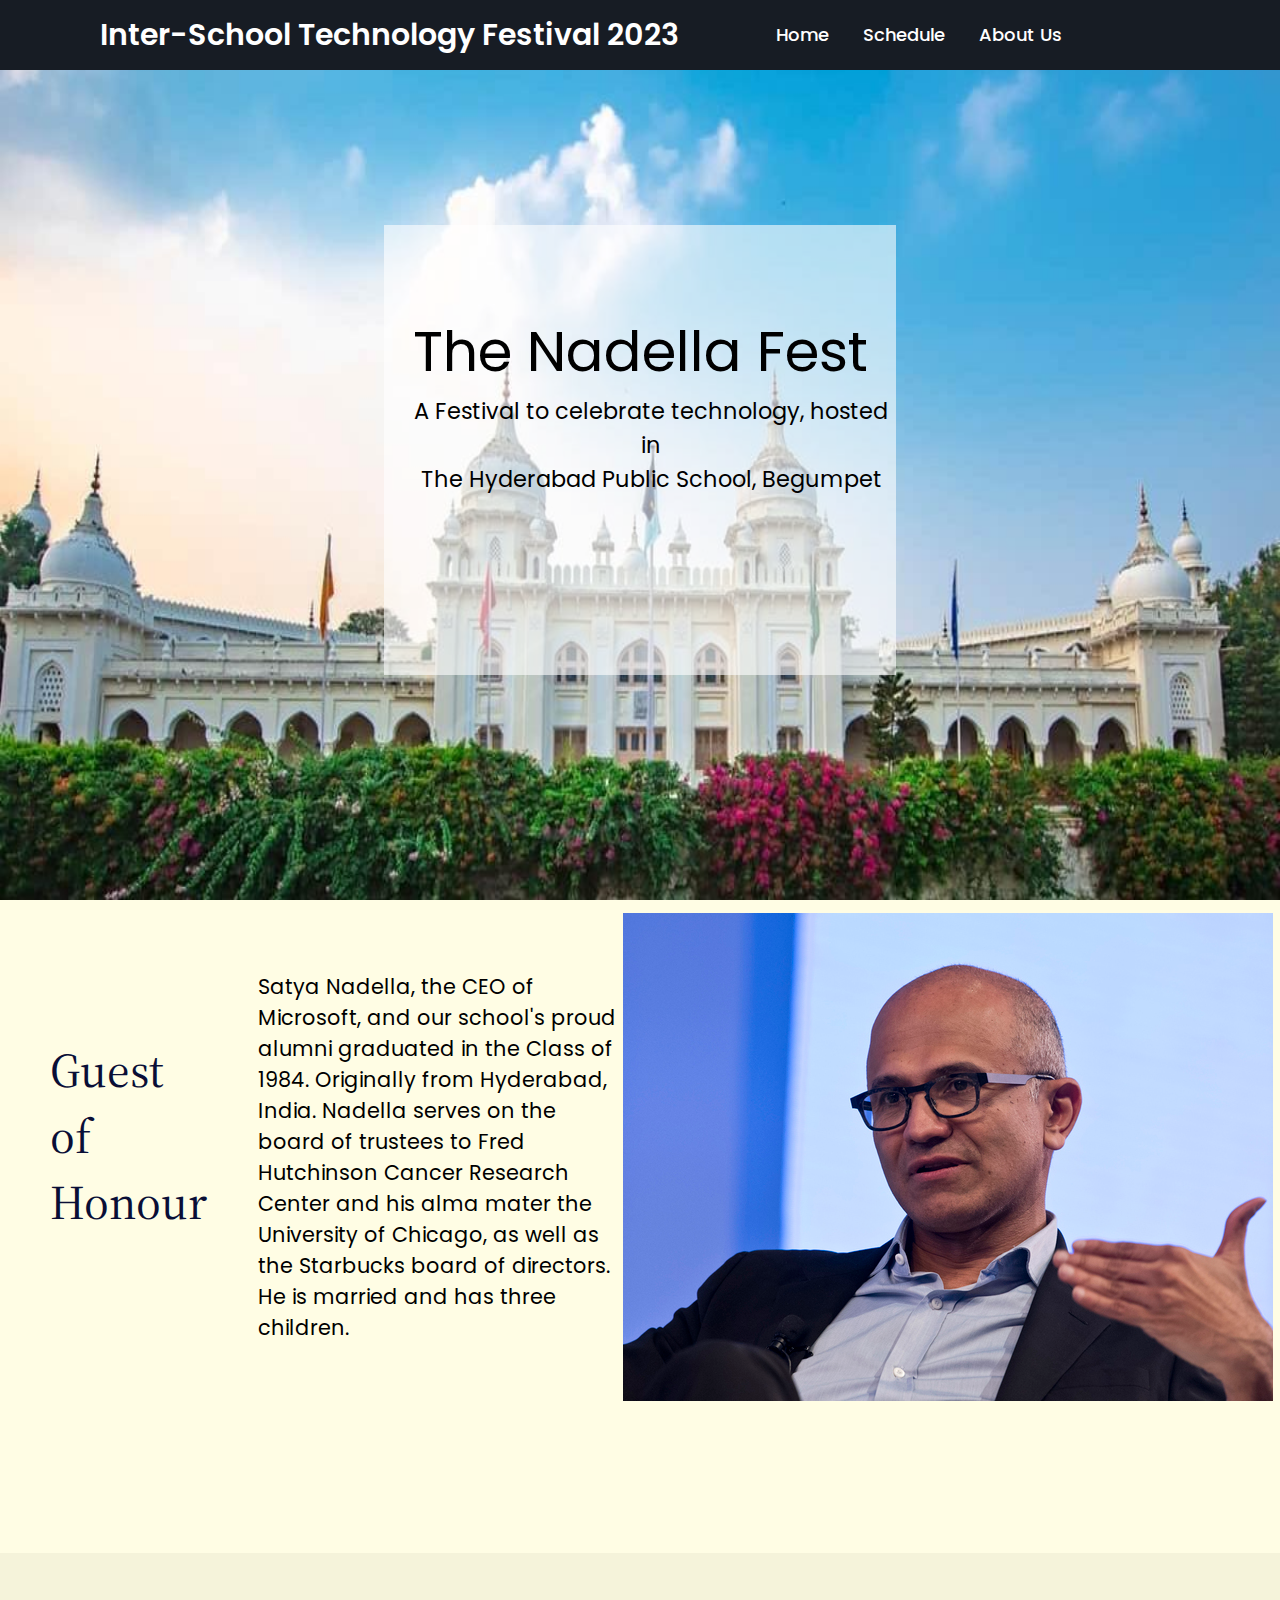
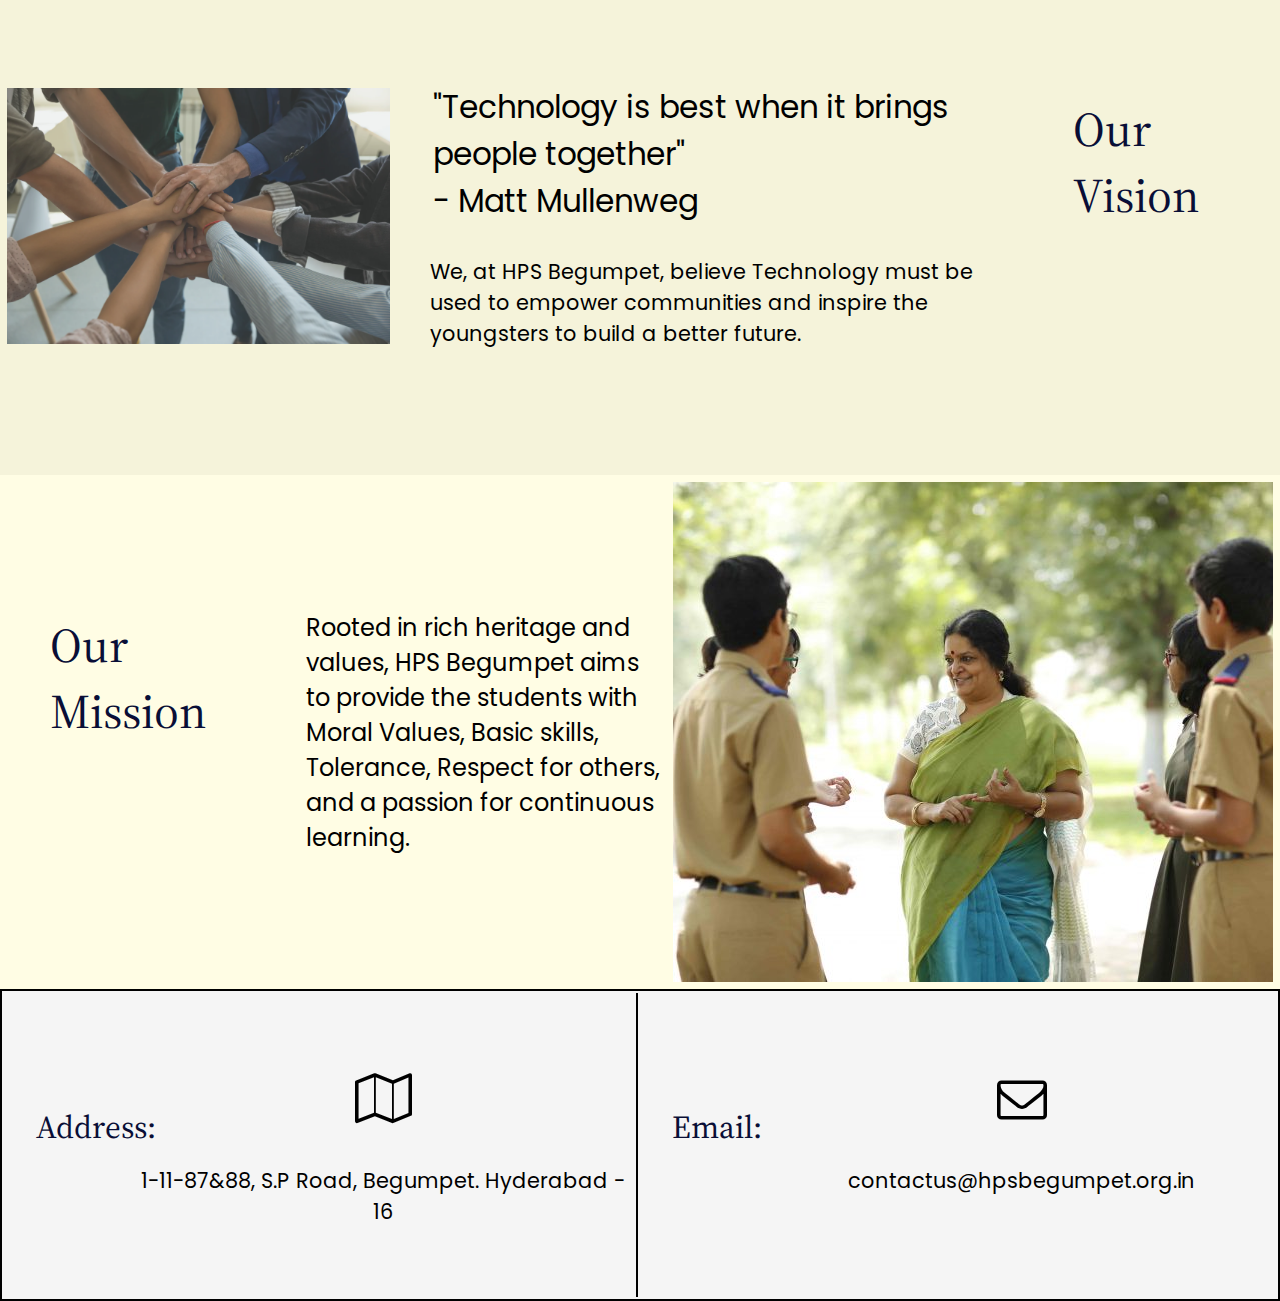
==== index.html @ 0705ca83 "completed" ====
<html lang="en">

<head>
    <meta charset="UTF-8">
    <meta http-equiv="X-UA-Compatible" content="IE=edge">
    <meta name="viewport" content="width=device-width, initial-scale=1.0">
    <title>Home | The Nadella Fest</title>
    <link rel="preconnect" href="https://fonts.googleapis.com">
    <link rel="preconnect" href="https://fonts.gstatic.com" crossorigin>
    <link rel="stylesheet" href="https://cdnjs.cloudflare.com/ajax/libs/font-awesome/5.15.3/css/all.min.css" />
    <link rel="stylesheet" href="https://cdnjs.cloudflare.com/ajax/libs/font-awesome/4.7.0/css/font-awesome.min.css">
    <link href="https://fonts.googleapis.com/css2?family=Source+Serif+Pro:ital@1&display=swap" rel="stylesheet">
    <link rel="stylesheet" href="styles.css">
</head>

<body>
    <div class="wrapper">
        <nav>
            <div class="content">
                <div class="title"><a href="#">Inter-School Technology Festival 2023</a></div>
                <ul class="links">
                    <li><a href="#">Home</a></li>
                    <li><a href="./schedule.html">Schedule</a></li>
                    <li><a href="./aboutus.html">About Us</a></li>
                </ul>
            </div>
        </nav>
    </div>
    <div id="site">
        <!-- <img src="abuotback.jpg" alt="" id="back"> -->
        <img src="HPS.jpg" id="header" alt="">
        <div id="name">
            <p id="kdeofer" style="font-size: 1em">
                The Nadella Fest
            </p>

            <p id="onliner">
                A Festival to celebrate technology, hosted in <br> The Hyderabad Public School, Begumpet
            </p>
        </div>
        <div id="chiefguest" style="height: 72vh;">
            <table>
                <tr>
                    <td style="width:20%">
                        <h2 id="gof">Guest of Honour</h2>
                    </td>
                    <td style="width: 50%;font-size: 1.3em;">
                        Satya Nadella, the CEO of Microsoft, and our school's proud alumni graduated in the Class of
                        1984. Originally from Hyderabad, India. Nadella serves on the board of trustees to Fred
                        Hutchinson Cancer Research Center and his alma mater the University of Chicago, as well as the
                        Starbucks board of directors. He is married and has three children.
                    </td>
                    <td style="height: 500px;width: auto;">
                        <img src="satya.png" alt="">
                    </td>
                </tr>
            </table>
        </div>
        <div id="vision" style="height: 58vh;">
            <table>
                <tr>
                    <td style="height: 58vh;">
                        <img src="team.png" width="100%" alt="">
                    </td>

                    <td style="width: 50%;font-size: 1.3em;">
                        <p style="margin-left:1.5em;font-size: 1.5em; ">
                            "​Technology is best when it brings people together"​ <br> - Matt Mullenweg
                        </p>
                        <br>
                        <p style="margin-left: 2.1em; ">
                            We, at HPS Begumpet, believe Technology must be used to empower communities and inspire the
                            youngsters to build a better future.
                        </p>
                    </td>
                    <td style="height:100%">
                        <h2 id="gof">
                            Our Vision
                        </h2>
                    </td>
                </tr>
            </table>
        </div>
        <div id="mission" style="height: 58vh;">
            <table>
                <tr>
                    <td style="height:100%">
                        <h2 id="gof">
                            Our Mission
                        </h2>
                    </td>
                    <td style="width: 50%;font-size: 1.5em;">
                        <p style="margin-left: 2.1em; ">
                            Rooted in rich heritage and values, HPS Begumpet aims to provide the students with Moral
                            Values, Basic skills, Tolerance,
                            Respect for others, and a passion for continuous learning.
                        </p>
                    </td>
                    <td>
                        <img src="mission.jpg" alt="" srcset="">
                    </td>
                </tr>
            </table>
            <footer style="background-color: whitesmoke;border: 2px solid black;">
                <table>
                    <tr>
                        <td
                            style="width: 50vw;text-align: center;padding-top: 5em;border-right: 2px solid black;">
                            <a href="https://goo.gl/maps/MDimHa74vUHeFaJEA">
                                <i class="fa fa-map-o" style="font-size:50px;display: inline;color: black;"></i>
                            </a>
                            <h2 style="display: inline;">Address:</h2>
                            <p style="margin-top: 2em;font-size: 1.3em;">1-11-87&88, S.P Road, Begumpet. Hyderabad - 16
                            </p>
                        </td>
                        <td style="width: 50vw;text-align: center;padding-top: 5em;">
                            <a href="mailto:contactus@hpsbegumpet.org.in">
                                <i class="fa fa-envelope-o" style="font-size:50px;color: black;"></i>
                            </a>
                            <h2 style="display: inline;">Email:</h2>
                            <p style="margin-top: 2em;font-size: 1.3em;">contactus@hpsbegumpet.org.in</p>
                        </td>
                    </tr>
                </table>
            </footer>
        </div>
    </div>

</body>

</html>
---- styles.css ----
@import url('https://fonts.googleapis.com/css2?family=Poppins:wght@200;300;400;500;600;700&display=swap');
blockquote {
    margin-left: 10em;
    padding: 1em;
    color: black;
    font-family: 'Source Serif Pro', serif;
    font-weight: 300;
    font-size: 2em;
    width: 70%;
    margin-right: 0;
}

body {
    margin: 0;
    background-color: rgb(255, 253, 228);
}

div.site {
    margin: 0;
    height: 85%;
    width: 100%;
    /* background-image: url('abuotback.jpg'); */
}

p#onliner{
    font-size: 0.4em;
    margin-left: 1em;
}

#name{
    z-index: 0;
    position: absolute;
    top: 25vh;
    left: 30vw;
    width: 40vw;
    height: 50vh;
    text-align: center;
    padding-top: 1.5em;
    font-family: sans-serif;
    font-size: 3.5em;
    background: rgba(255, 255, 255, 0.6);
}

img#header {
    height: 100%;
    margin-left: auto;
    margin-right: auto;
    margin-top: 0em;
    width: 100%;
    z-index: 5;
}

h2{
    padding: 1em;
    color: black;
    font-family: 'Source Serif Pro', serif;
    font-weight: 400;
    font-size: 1.3em;
    width: 80%;
    margin-right: 0;
    /* float: r; */
}

h2,
h3 {
    font-weight: 400;
    height: 7em;
    width: fit-content;
    float: left;
    color: rgb(9, 14, 54);
    font-size: 2em;
    width: 20%;
    font-family: 'Source Serif Pro', serif;
}

.wrapper{
    z-index: 100;
}

#satti{
    display: -webkit-box;
    margin-left: auto;
    width: 40%;    
}

p#gal {
    font-weight: 400;
    height: 7em;
    width: fit-content;
    margin: auto;
    color: rgb(9, 14, 54);
    font-size: 2em;
    font-family: 'Source Serif Pro', serif;
}

h3 {
    padding-right: 1em;
}

h5 {
    font-size: 1em;
    font-weight: normal;
}

#aboutus,
#events {
    background-color: rgba(255, 253, 228, 0.651) !important;
}

#history,
#vision {
    background-color: rgb(245, 243, 218);
}

#e1,
#e2,
#e3 {
    display: block;
    margin-left: 20%;
    float: right;
}

h2#gof{
    font-size: 3em;
}

.social {
    margin: 2.1em 0 0 0;
}

.social a {
    padding: 10px 15px;
}

.social a {
    height: 200px;
    width: 200px;
    background: #fff;
    line-height: 40px;
    text-align: center;
    font-size: 1em;
    border-radius: 5px;
    transition: 0.3s;
}

#hi-img {
    width: 1000px;
    margin: auto
}

img {
    margin: 5px;
}

#vis {
    position: absolute;
    left: 2.35%;
}

#aims {
    top: 320%;
    position: absolute;
}

.galery {
    display: inline;
    width: 20%;
    height: 3%;
    margin-left: 1em;
    margin-bottom: 10em;
    margin-right: auto;
}

img#gal_img {
    width: 30%;
    height: 50%;
}

* {
    margin: 0;
    padding: 0;
    box-sizing: border-box;
    text-decoration: none;
    font-family: 'Poppins', sans-serif;
}

.wrapper {
    background: #171c24;
    position: fixed;
    width: 100%;
}

.wrapper nav {
    position: relative;
    display: flex;
    max-width: calc(100% - 200px);
    margin: 0 auto;
    height: 70px;
    align-items: center;
    justify-content: space-between;
}

nav .content {
    display: flex;
    align-items: center;
}

nav .content .links {
    margin-left: 80px;
    display: flex;
}

.content .title a {
    color: #fff;
    font-size: 30px;
    font-weight: 600;
}

.content .links li {
    list-style: none;
    line-height: 70px;
}

.content .links li a,
.content .links li label {
    color: #fff;
    font-size: 18px;
    font-weight: 500;
    padding: 9px 17px;
    border-radius: 5px;
    transition: all 0.3s ease;
}

.content .links li label {
    display: none;
}

.content .links li a:hover,
.content .links li label:hover {
    background: #323c4e;
}

.content .links ul {
    position: absolute;
    background: #171c24;
    top: 80px;
    z-index: -1;
    opacity: 0;
    visibility: hidden;
}

.content .links li:hover>ul {
    top: 70px;
    opacity: 1;
    visibility: visible;
    transition: all 0.3s ease;
}

.content .links ul li a {
    display: block;
    width: 100%;
    line-height: 30px;
    border-radius: 0px!important;
}

.content .links ul ul {
    position: absolute;
    top: 0;
    right: calc(-100% + 8px);
}

.content .links ul li {
    position: relative;
}

.content .links ul li:hover ul {
    top: 0;
}
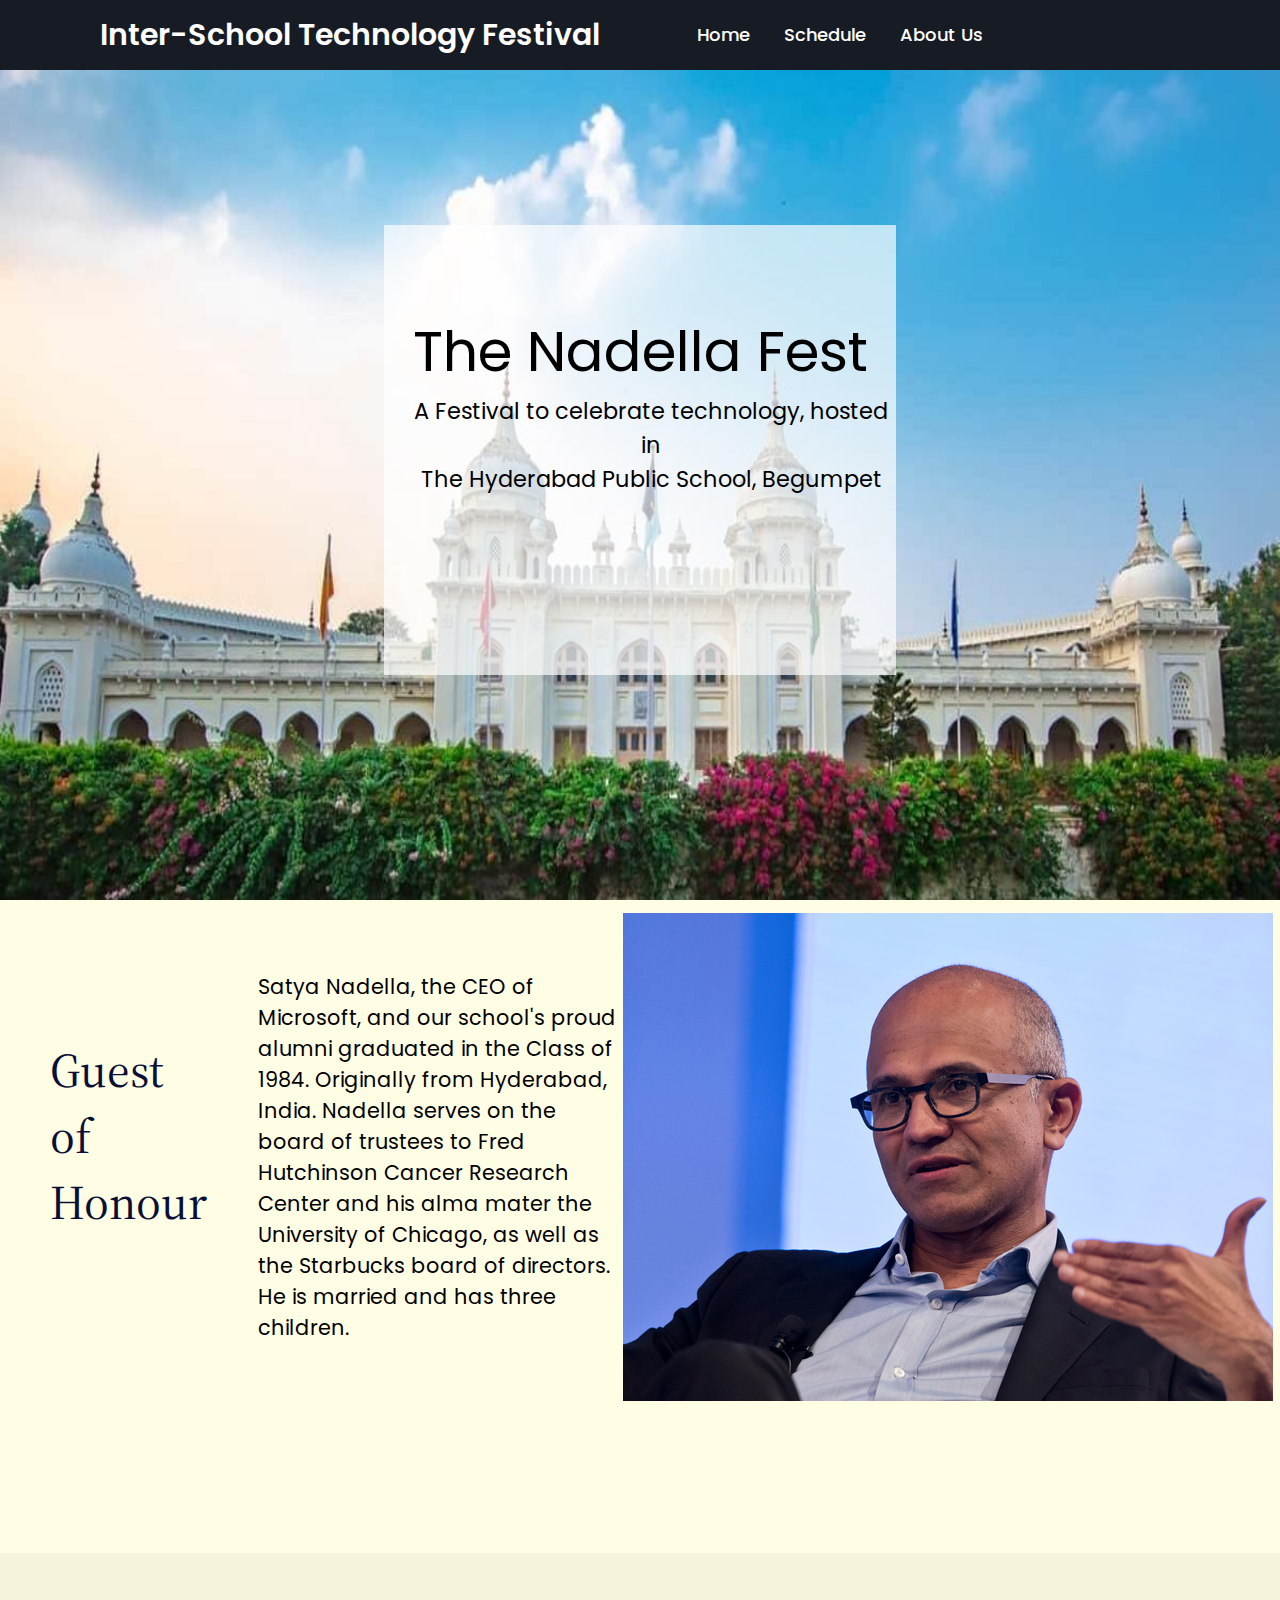
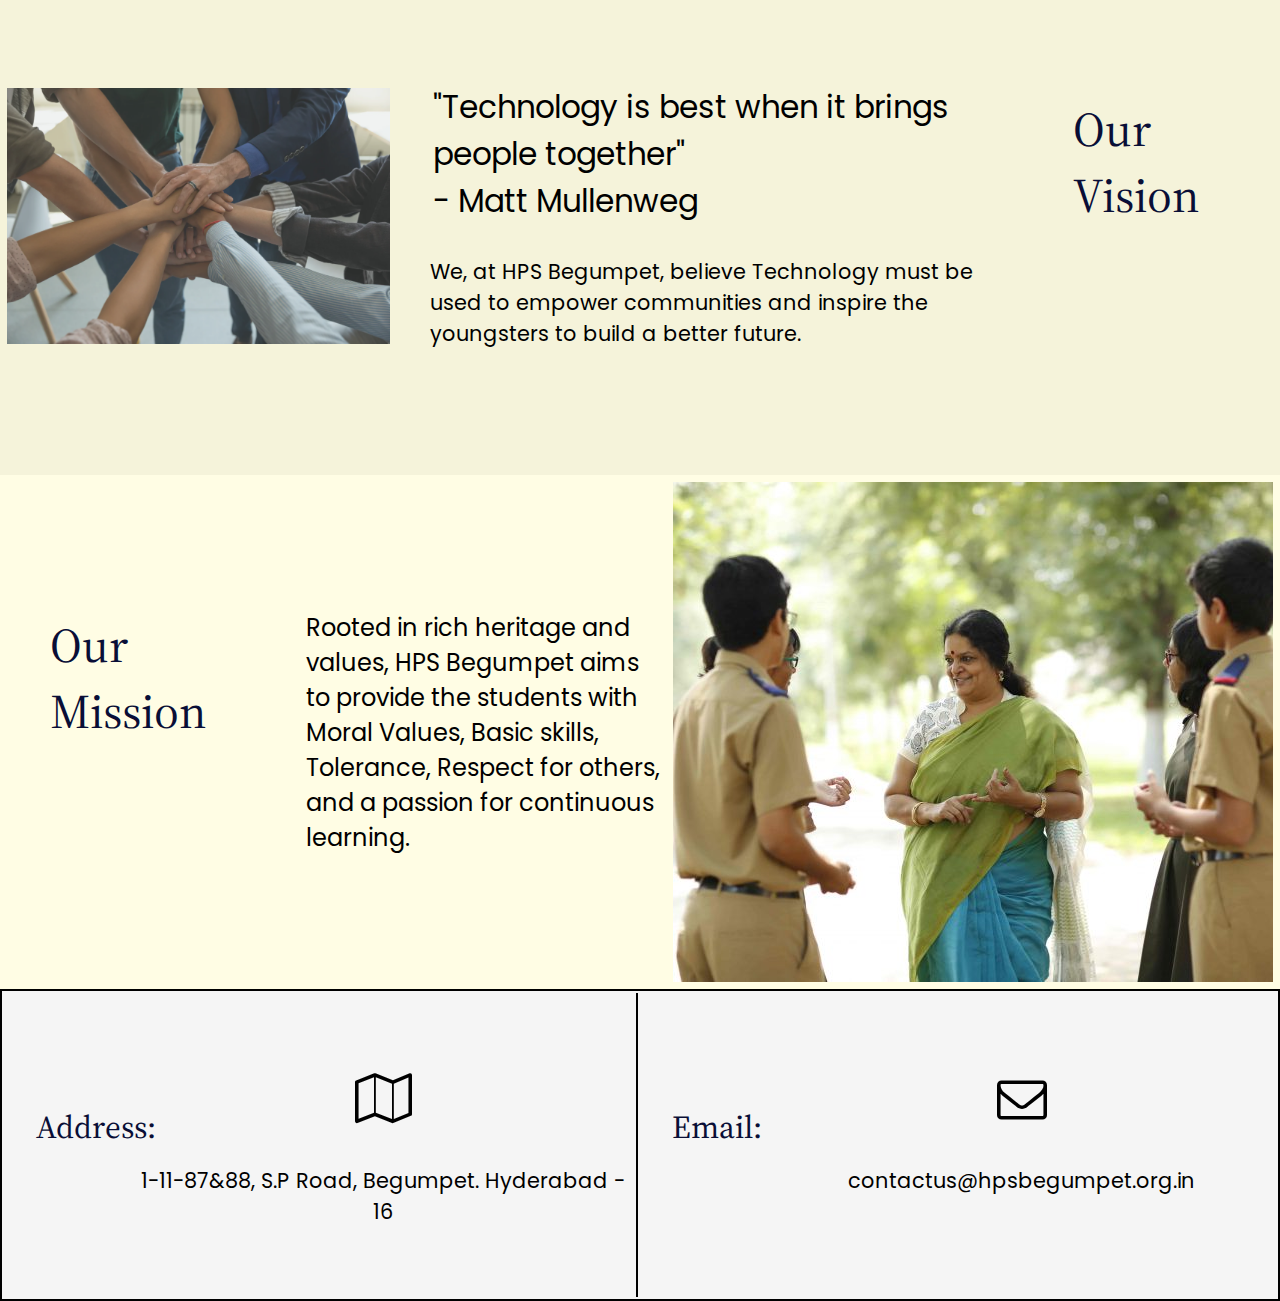
==== commit 62aadbff: "more bug fixes" ====
--- a/index.html
+++ b/index.html
@@ -17,7 +17,7 @@
     <div class="wrapper">
         <nav>
             <div class="content">
-                <div class="title"><a href="#">Inter-School Technology Festival 2023</a></div>
+                <div class="title"><a href="#">Inter-School Technology Festival</a></div>
                 <ul class="links">
                     <li><a href="#">Home</a></li>
                     <li><a href="./schedule.html">Schedule</a></li>
--- a/styles.css
+++ b/styles.css
@@ -38,7 +38,7 @@
     padding-top: 1.5em;
     font-family: sans-serif;
     font-size: 3.5em;
-    background: rgba(255, 255, 255, 0.6);
+    background: rgba(255, 255, 255, 0.69);
 }
 
 img#header {
@@ -275,4 +275,20 @@
 
 .content .links ul li:hover ul {
     top: 0;
+}
+
+@media screen and (max-width: 1103px) {
+    div#title{
+        font-size: 20px !important;
+    }
+    div{
+        height: fit-content !important;
+    }
+    div#name{
+        margin-bottom: 2em;
+    }
+    img{
+        height: 100vh !important;
+        width: auto;
+    }
 }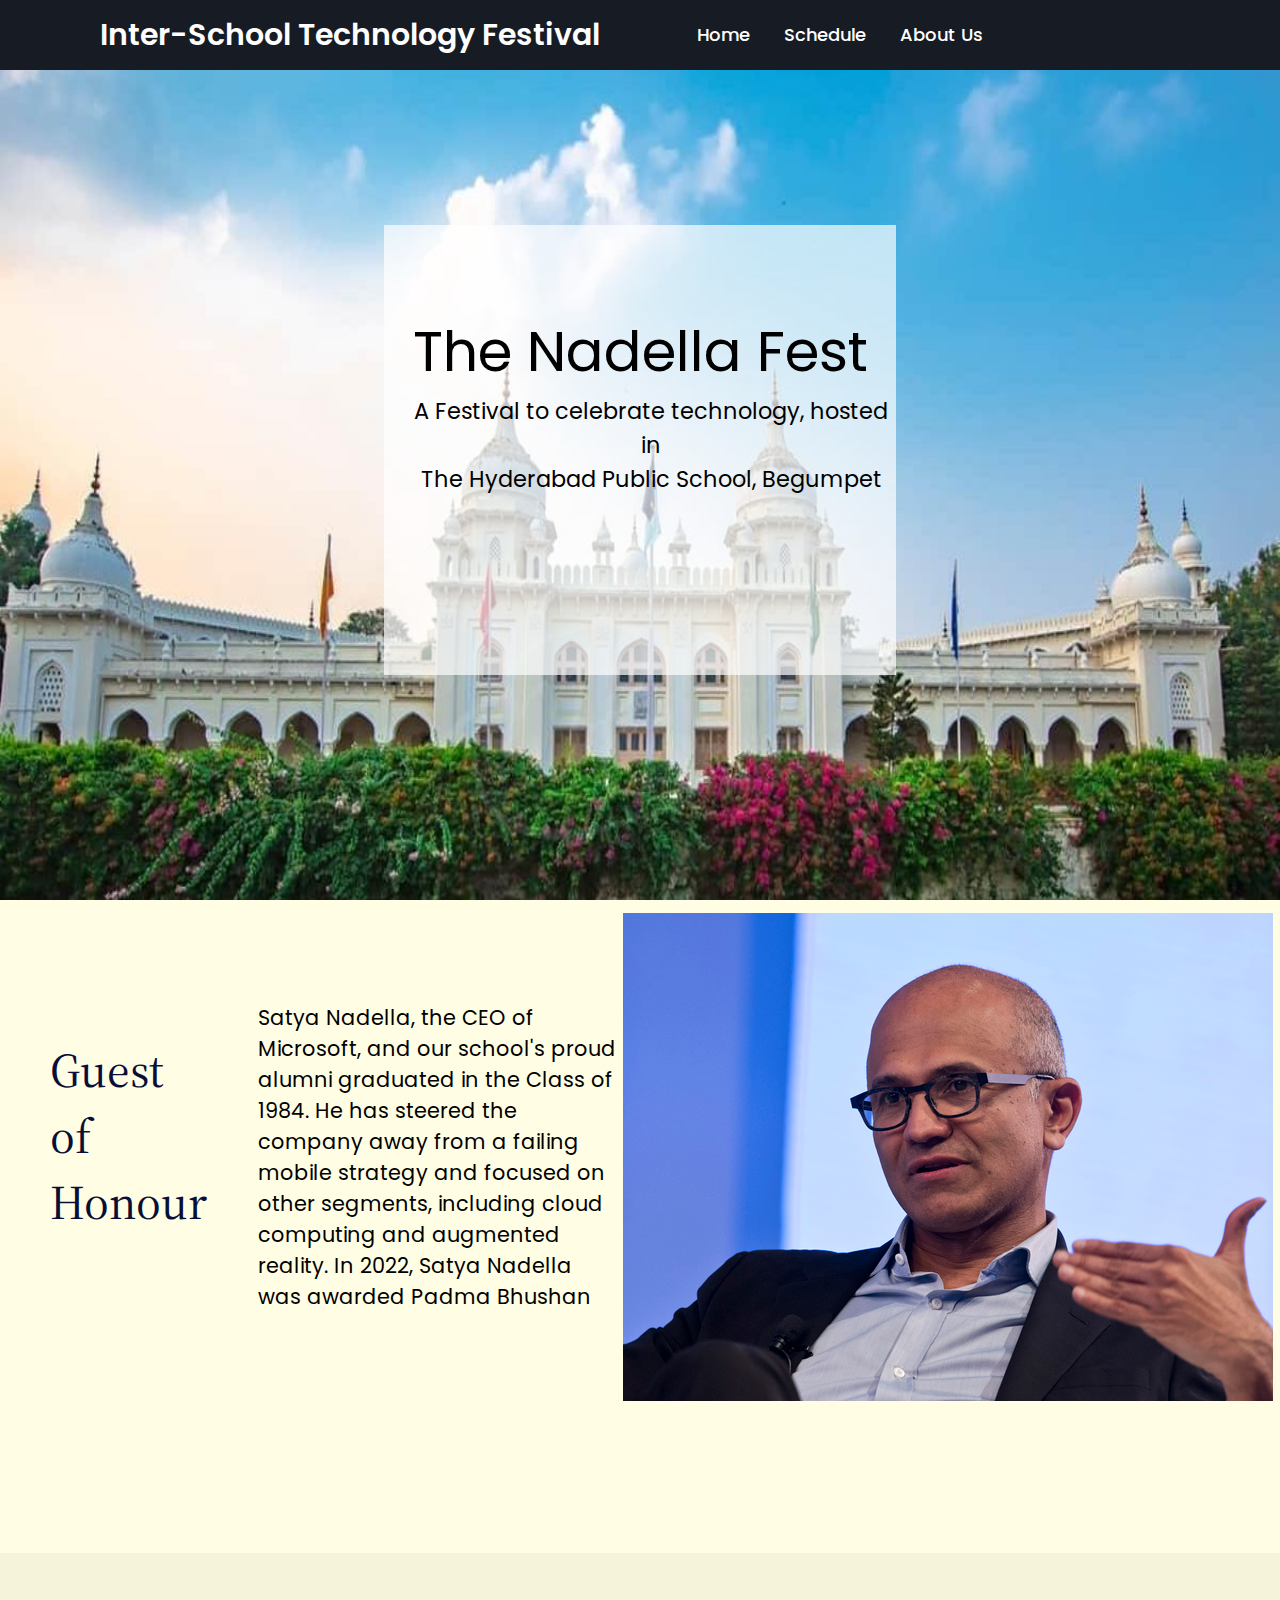
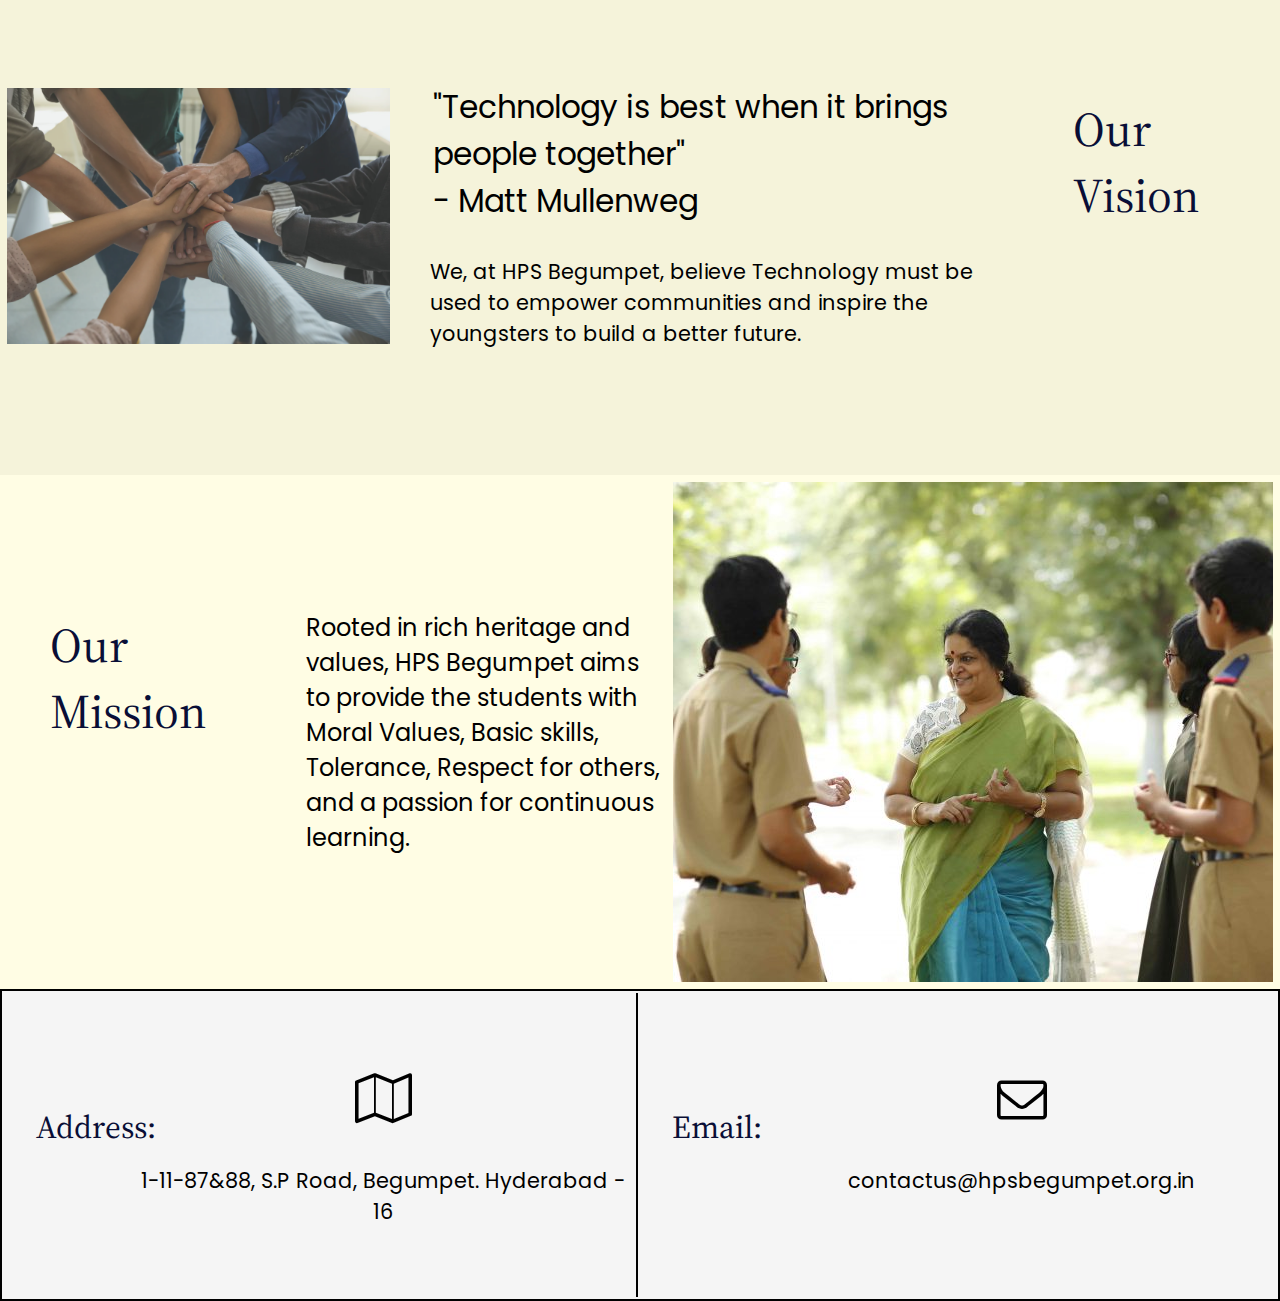
==== commit 0cde66d4: "info update" ====
--- a/index.html
+++ b/index.html
@@ -46,9 +46,7 @@
                     </td>
                     <td style="width: 50%;font-size: 1.3em;">
                         Satya Nadella, the CEO of Microsoft, and our school's proud alumni graduated in the Class of
-                        1984. Originally from Hyderabad, India. Nadella serves on the board of trustees to Fred
-                        Hutchinson Cancer Research Center and his alma mater the University of Chicago, as well as the
-                        Starbucks board of directors. He is married and has three children.
+                        1984. He has steered the company away from a failing mobile strategy and focused on other segments, including cloud computing and augmented reality. In 2022, Satya Nadella was awarded Padma Bhushan
                     </td>
                     <td style="height: 500px;width: auto;">
                         <img src="satya.png" alt="">
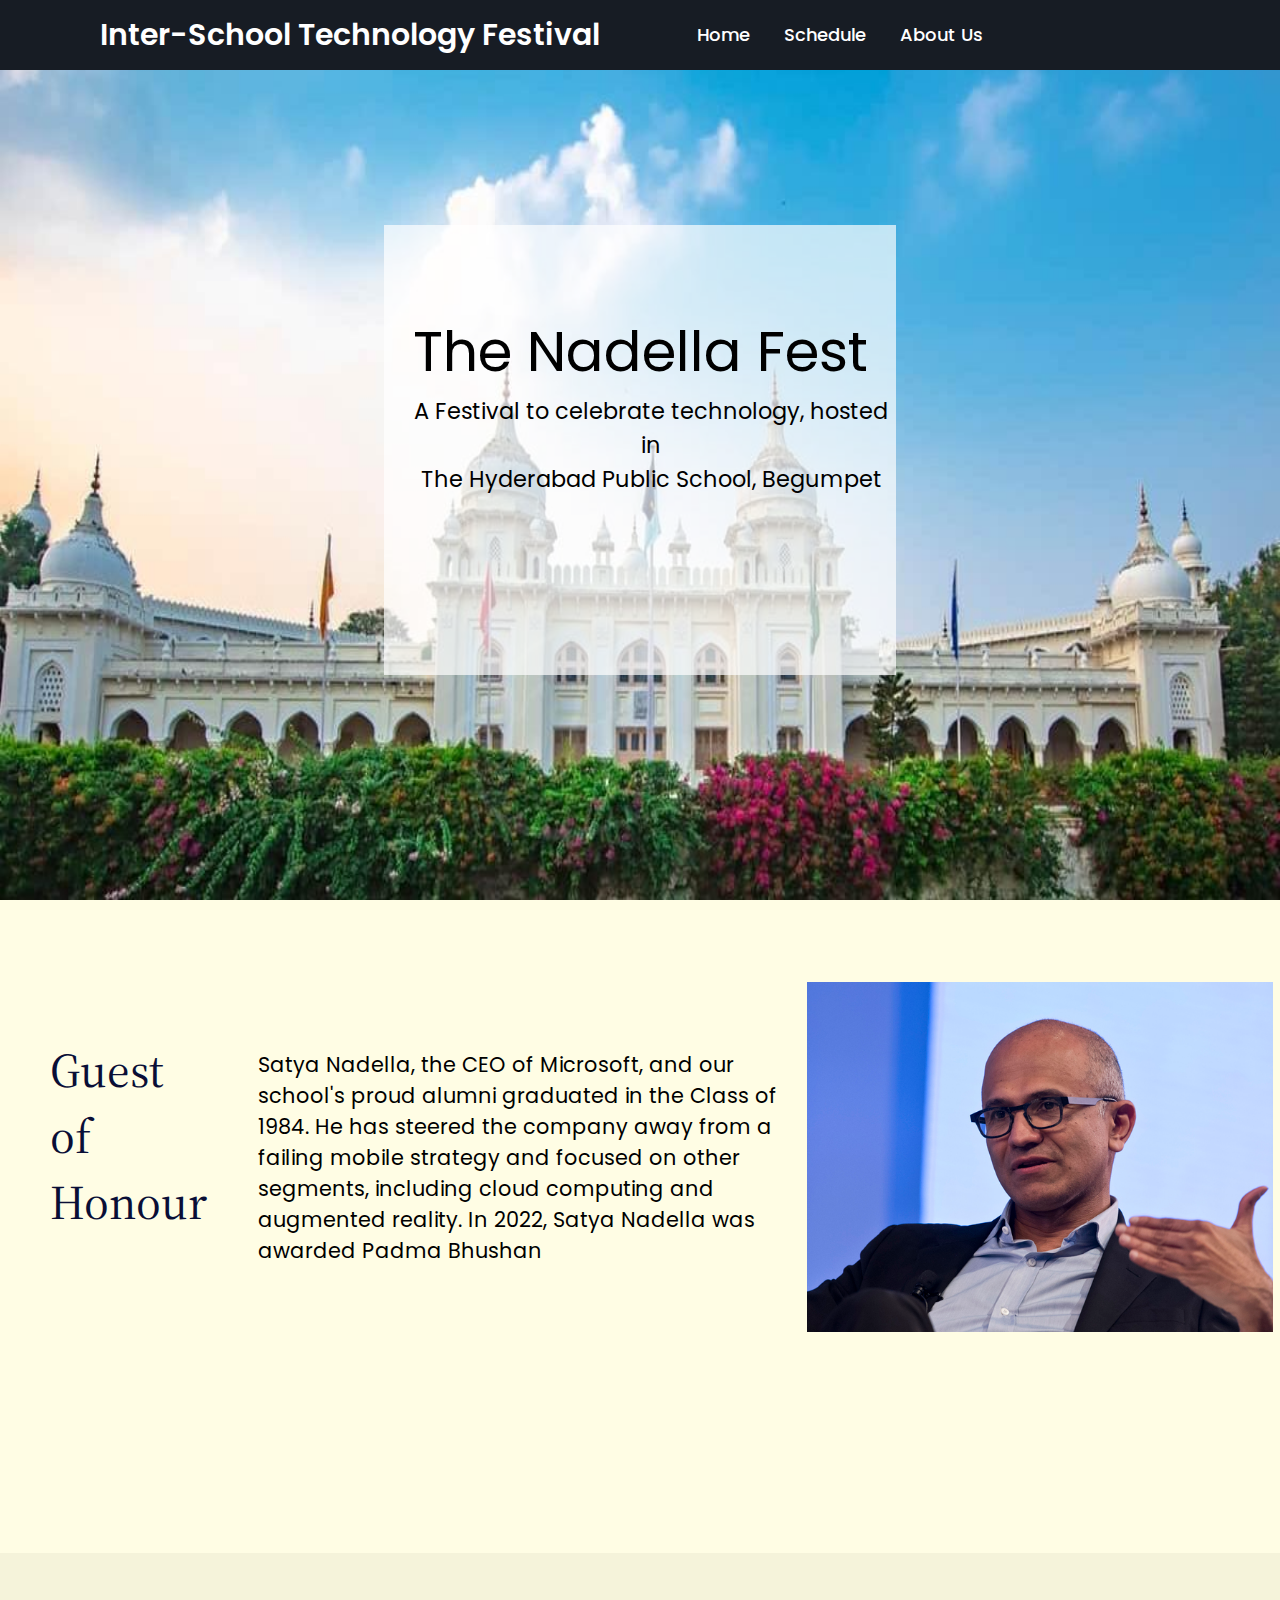
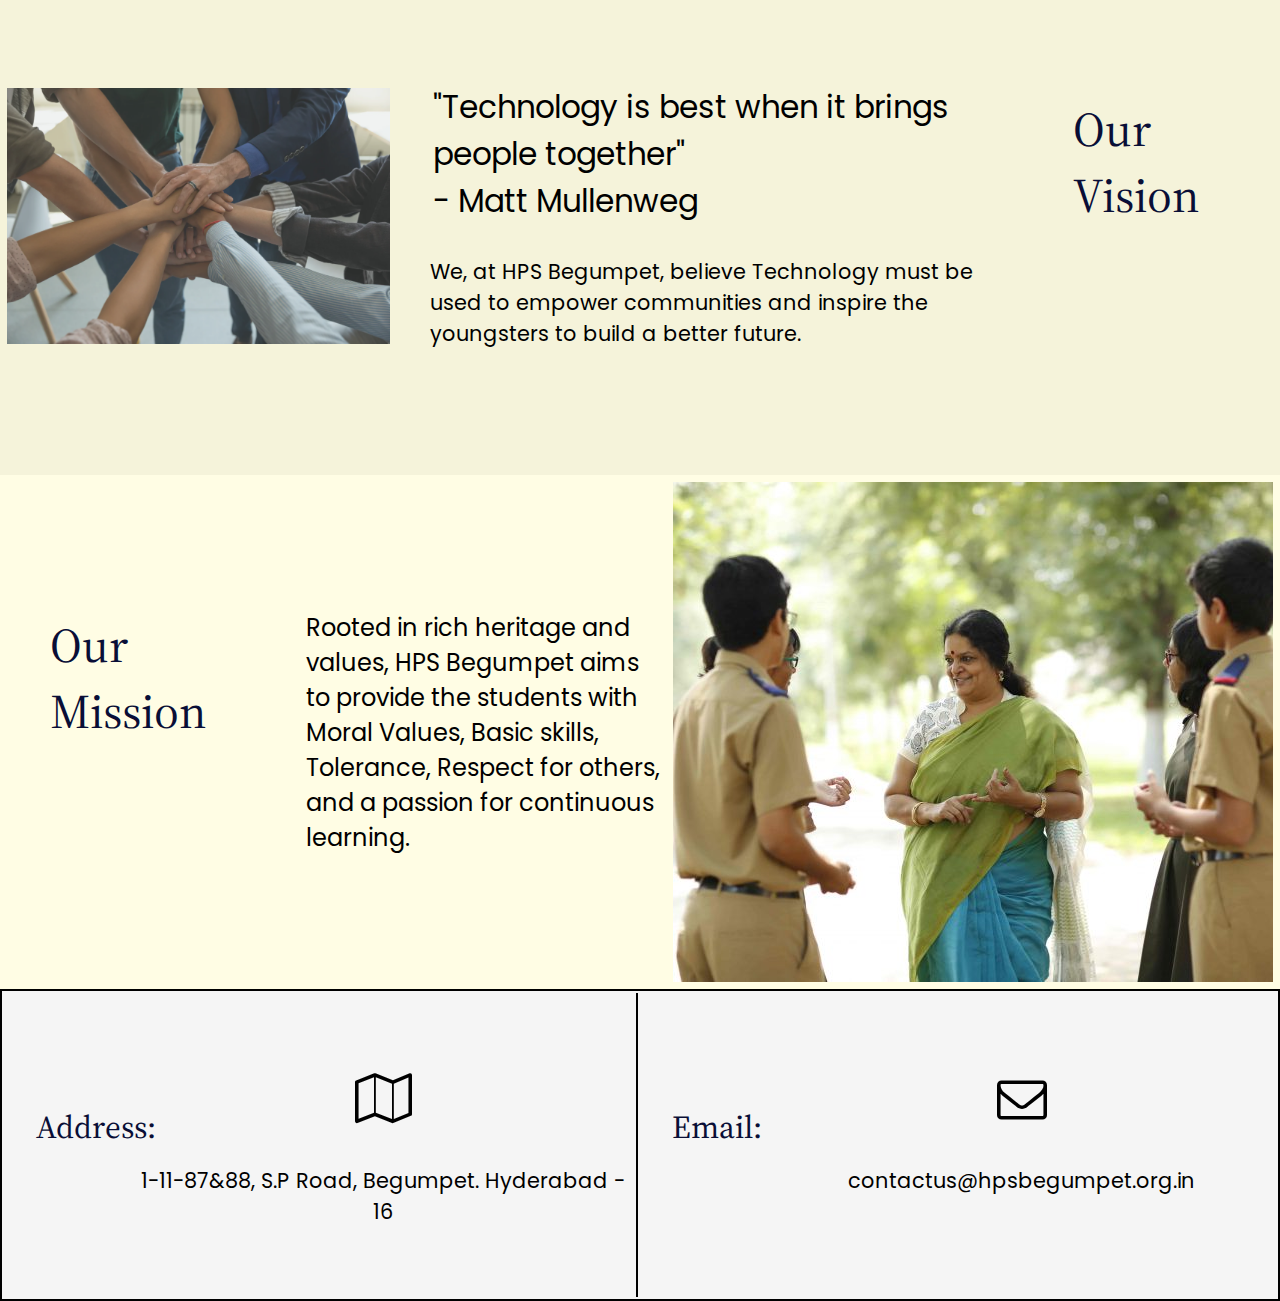
==== commit 8158de87: "resize image" ====
--- a/index.html
+++ b/index.html
@@ -49,7 +49,7 @@
                         1984. He has steered the company away from a failing mobile strategy and focused on other segments, including cloud computing and augmented reality. In 2022, Satya Nadella was awarded Padma Bhushan
                     </td>
                     <td style="height: 500px;width: auto;">
-                        <img src="satya.png" alt="">
+                        <img src="satya.png" style="height:350px" alt="">
                     </td>
                 </tr>
             </table>
@@ -126,4 +126,4 @@
 
 </body>
 
-</html>+</html>
